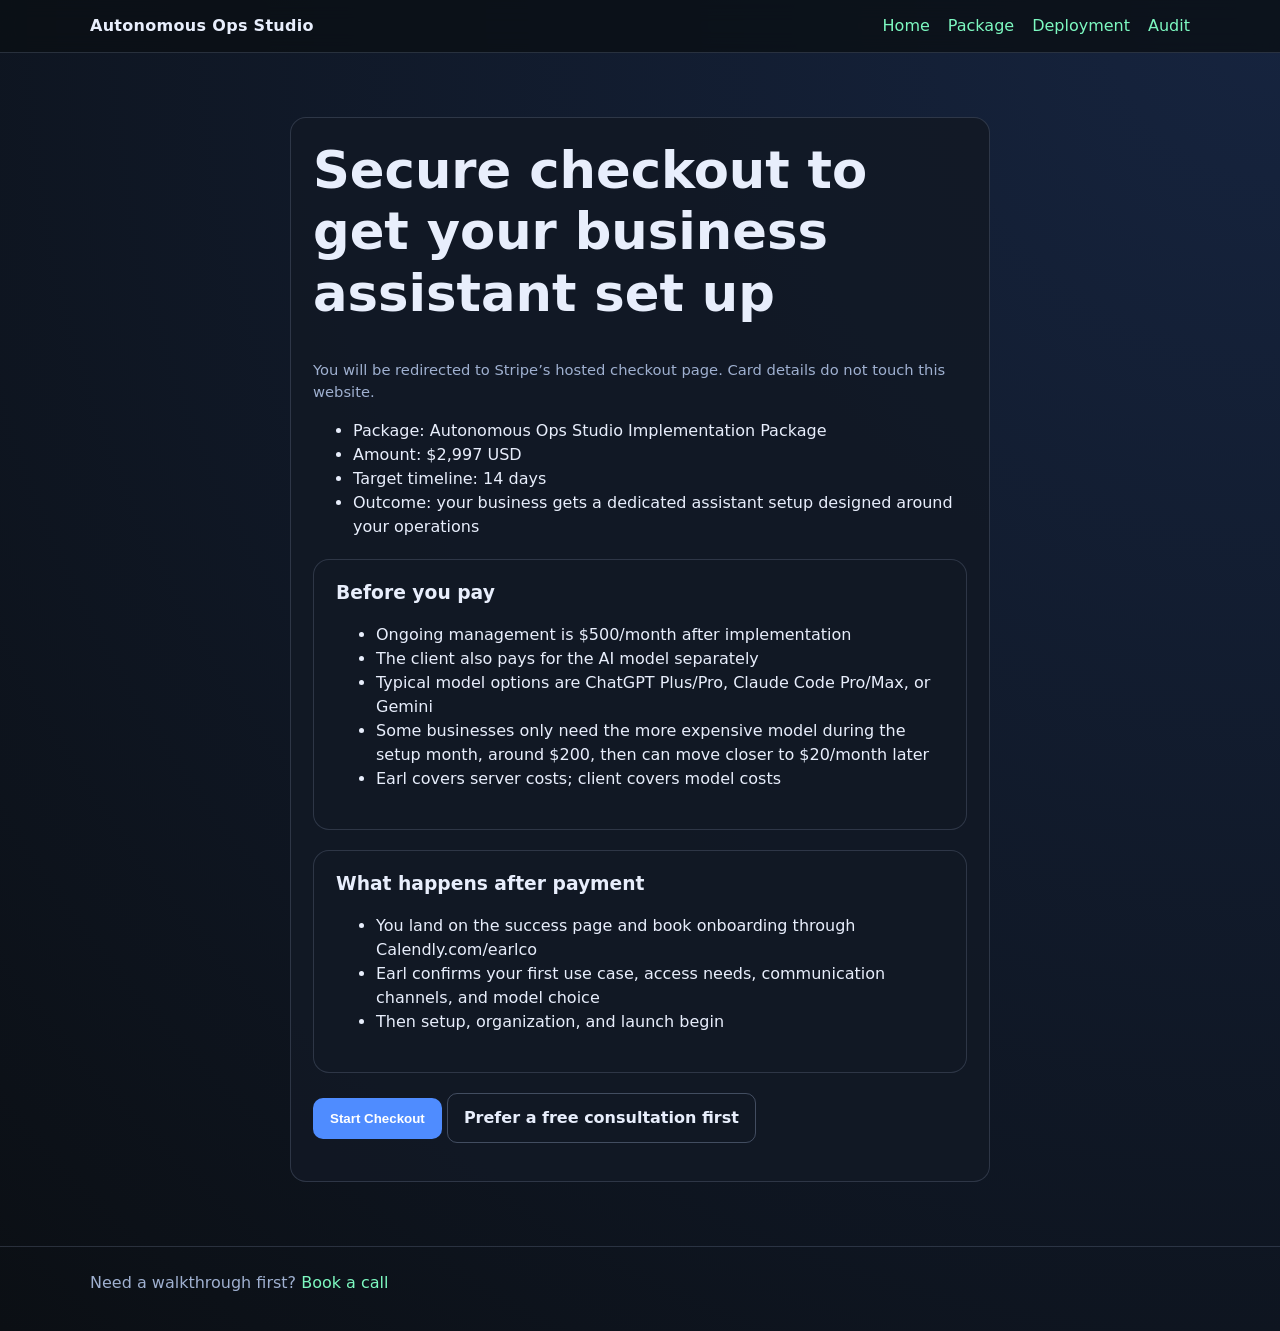
==== checkout.html @ c2d43eba "Make repo root a valid GitHub Pages static site" ====
<!doctype html>
<html lang="en">
<head>
  <meta charset="UTF-8" />
  <meta name="viewport" content="width=device-width, initial-scale=1.0" />
  <title>Checkout Start | Autonomous Ops Studio</title>
  <link rel="stylesheet" href="./css/styles.css" />
</head>
<body>
<header>
  <div class="container nav">
    <div class="brand">Autonomous Ops Studio</div>
    <div class="nav-links">
      <a href="./index.html">Home</a>
      <a href="./package.html">Package</a>
      <a href="./deployment.html">Deployment</a>
      <a href="./audit.html">Audit</a>
    </div>
  </div>
</header>

<main class="section">
  <div class="container">
    <div class="card" style="max-width:700px;margin:0 auto;">
      <h1>Secure checkout to get your business assistant set up</h1>
      <p class="small">You will be redirected to Stripe’s hosted checkout page. Card details do not touch this website.</p>
      <ul>
        <li>Package: Autonomous Ops Studio Implementation Package</li>
        <li>Amount: $2,997 USD</li>
        <li>Target timeline: 14 days</li>
        <li>Outcome: your business gets a dedicated assistant setup designed around your operations</li>
      </ul>
      <div class="card" style="margin: 20px 0;">
        <h3>Before you pay</h3>
        <ul>
          <li>Ongoing management is $500/month after implementation</li>
          <li>The client also pays for the AI model separately</li>
          <li>Typical model options are ChatGPT Plus/Pro, Claude Code Pro/Max, or Gemini</li>
          <li>Some businesses only need the more expensive model during the setup month, around $200, then can move closer to $20/month later</li>
          <li>Earl covers server costs; client covers model costs</li>
        </ul>
      </div>
      <div class="card" style="margin: 20px 0;">
        <h3>What happens after payment</h3>
        <ul>
          <li>You land on the success page and book onboarding through Calendly.com/earlco</li>
          <li>Earl confirms your first use case, access needs, communication channels, and model choice</li>
          <li>Then setup, organization, and launch begin</li>
        </ul>
      </div>
      <p>
        <button class="btn primary" id="start-checkout">Start Checkout</button>
        <a class="btn secondary" data-calendly-btn="true" href="#">Prefer a free consultation first</a>
      </p>
      <p class="small" id="checkout-status"></p>
    </div>
  </div>
</main>

<footer><div class="container">Need a walkthrough first? <a data-calendly-btn="true" href="#">Book a call</a></div></footer>
<script src="./js/config.js"></script>
<script src="./js/main.js"></script>
</body>
</html>
---- css/styles.css ----
:root {
  --bg: #0b0f14;
  --panel: #121925;
  --text: #e8eefc;
  --muted: #9fb0d0;
  --accent: #4f8cff;
  --accent-2: #7df9c1;
  --danger: #ff6b6b;
  --max: 1100px;
}

* { box-sizing: border-box; }
body {
  margin: 0;
  font-family: Inter, ui-sans-serif, system-ui, -apple-system, Segoe UI, Roboto, Arial, sans-serif;
  background: radial-gradient(circle at top right, #16243f, var(--bg));
  color: var(--text);
  line-height: 1.5;
}

a { color: var(--accent-2); text-decoration: none; }
a:hover { text-decoration: underline; }

.container { width: min(var(--max), 92vw); margin: 0 auto; }
.section { padding: 64px 0; }

header {
  position: sticky;
  top: 0;
  backdrop-filter: blur(10px);
  background: rgba(11, 15, 20, 0.8);
  border-bottom: 1px solid rgba(159, 176, 208, 0.2);
  z-index: 10;
}
.nav {
  display: flex;
  align-items: center;
  justify-content: space-between;
  padding: 14px 0;
}
.brand { font-weight: 700; letter-spacing: 0.3px; }
.nav-links { display: flex; gap: 18px; align-items: center; }

h1, h2, h3 { line-height: 1.2; margin-top: 0; }
h1 { font-size: clamp(2rem, 4vw, 3.6rem); }
h2 { font-size: clamp(1.5rem, 2.2vw, 2.2rem); }

.hero {
  padding: 80px 0 52px;
}
.hero-grid {
  display: grid;
  grid-template-columns: 1.2fr 1fr;
  gap: 28px;
}
.card {
  background: rgba(18, 25, 37, 0.9);
  border: 1px solid rgba(159, 176, 208, 0.2);
  border-radius: 16px;
  padding: 22px;
}
.badge {
  display: inline-block;
  background: rgba(79, 140, 255, 0.15);
  border: 1px solid rgba(79, 140, 255, 0.4);
  color: #d6e4ff;
  padding: 6px 10px;
  border-radius: 999px;
  font-size: 0.85rem;
}

.btn {
  display: inline-block;
  padding: 12px 16px;
  border-radius: 10px;
  border: 1px solid transparent;
  font-weight: 600;
}
.btn.primary { background: var(--accent); color: white; }
.btn.secondary { border-color: rgba(159,176,208,0.35); color: var(--text); }
.btn.warn { background: var(--danger); color: white; }

.grid-3 {
  display: grid;
  grid-template-columns: repeat(3, 1fr);
  gap: 18px;
}

.input, textarea {
  width: 100%;
  background: #0f1520;
  color: var(--text);
  border: 1px solid rgba(159,176,208,0.35);
  border-radius: 10px;
  padding: 10px 12px;
}
textarea { min-height: 100px; }
label { display: block; margin-bottom: 6px; color: var(--muted); }
.field { margin-bottom: 12px; }

.kpi { font-size: 1.5rem; font-weight: 700; }
.small { color: var(--muted); font-size: 0.92rem; }

footer {
  border-top: 1px solid rgba(159,176,208,0.2);
  padding: 24px 0 36px;
  color: var(--muted);
}

@media (max-width: 900px) {
  .hero-grid, .grid-3 { grid-template-columns: 1fr; }
  .nav-links a:not(.btn) { display:none; }
}
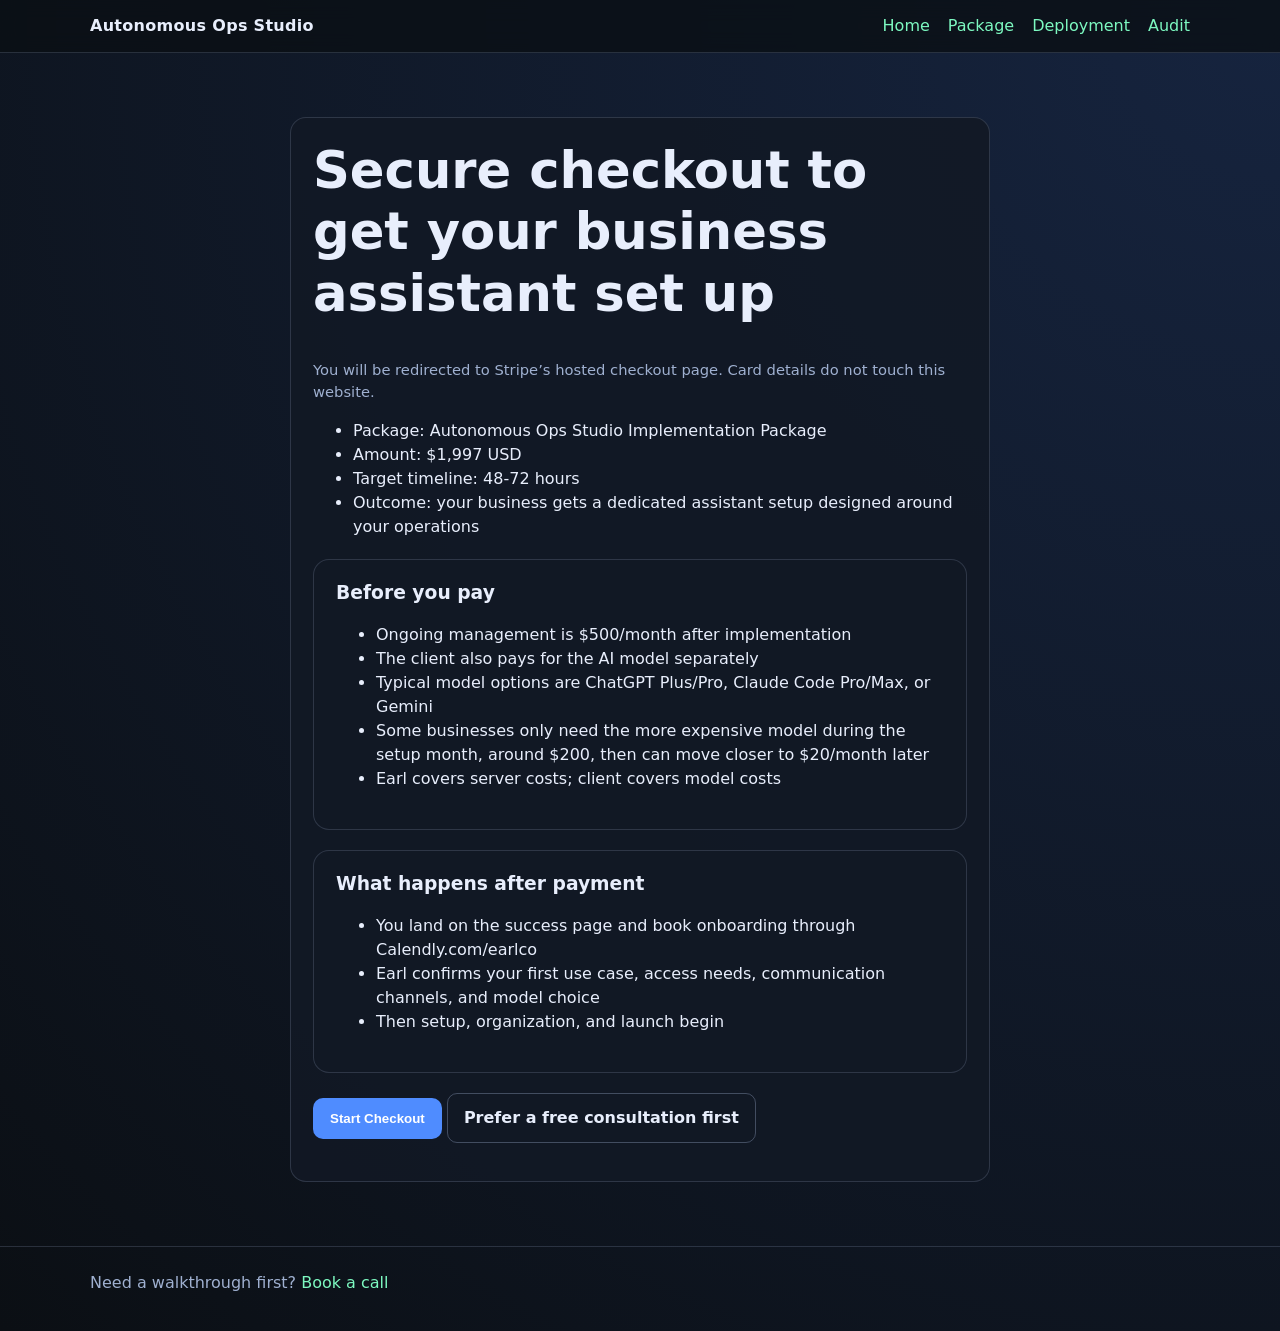
==== commit 25d7d7f0: "Update AO Studio pricing to ,997 and 48-72 hour timeline" ====
--- a/checkout.html
+++ b/checkout.html
@@ -26,8 +26,8 @@
       <p class="small">You will be redirected to Stripe’s hosted checkout page. Card details do not touch this website.</p>
       <ul>
         <li>Package: Autonomous Ops Studio Implementation Package</li>
-        <li>Amount: $2,997 USD</li>
-        <li>Target timeline: 14 days</li>
+        <li>Amount: $1,997 USD</li>
+        <li>Target timeline: 48-72 hours</li>
         <li>Outcome: your business gets a dedicated assistant setup designed around your operations</li>
       </ul>
       <div class="card" style="margin: 20px 0;">
